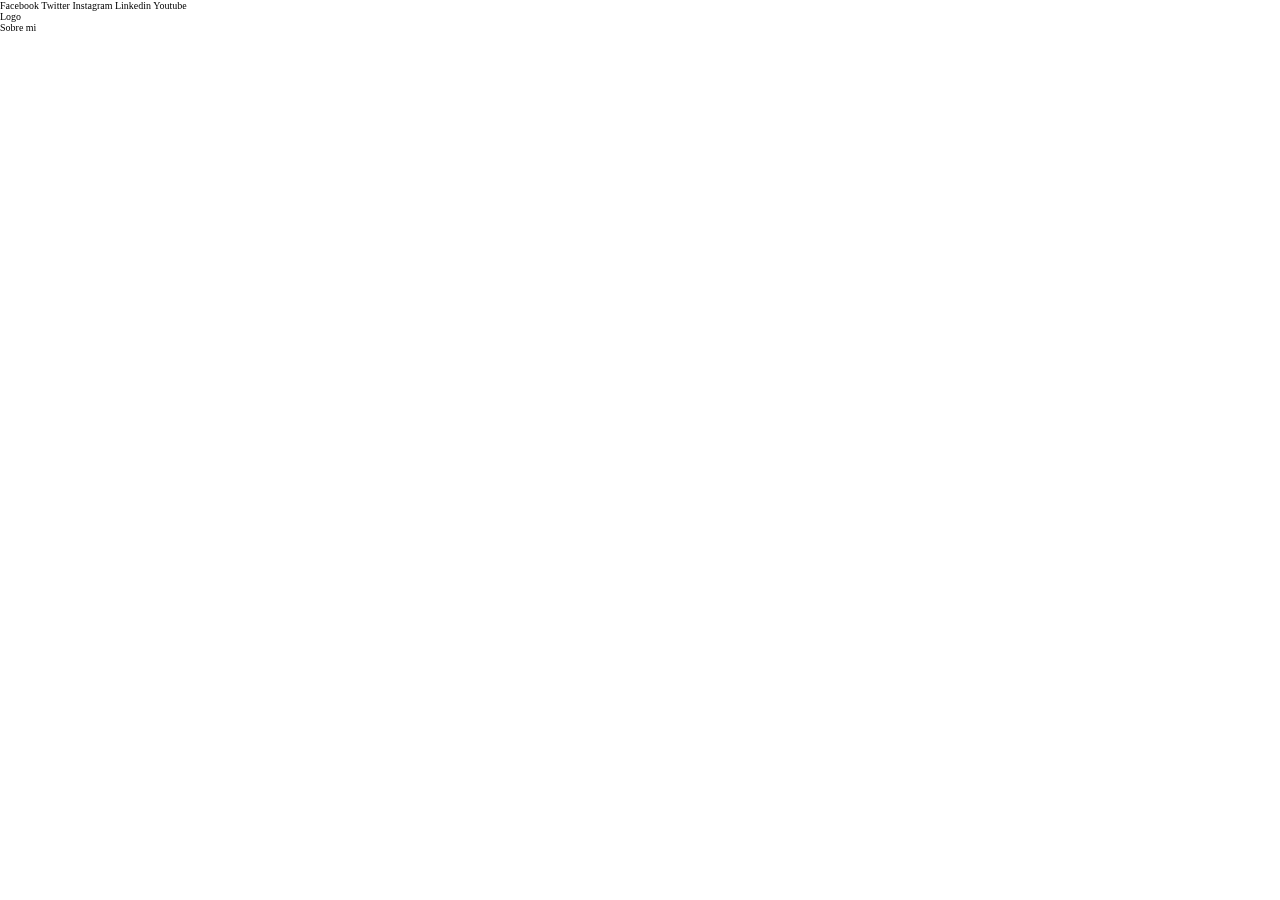
==== index.html @ f7e50d89 "Fist comit" ====
<!DOCTYPE html>
<html lang="en">
  <head>
    <meta charset="UTF-8" />
    <meta name="viewport" content="width=device-width, initial-scale=1.0" />
    <title>MiBlog</title>
    <link rel="stylesheet" href="./css/style.css" />
  </head>
  <body class="body">
    <header>
      <section>
        <div>
          <a href="/">Facebook</a>
          <a href="/">Twitter</a>
          <a href="/">Instagram</a>
          <a href="/">Linkedin</a>
          <a href="/">Youtube</a>
        </div>
      </section>
      <nav>
        <section>
          <a href="">Logo</a>
        </section>
        <section>
          <a href="./perfil.html">Sobre mi</a>
        </section>
      </nav>
    </header>
  </body>
</html>
---- css/style.css ----
/*-------ESTILOS GENERALES --------*/

*,
*::after,
*::before {
  margin: 0;
  padding: 0;
  box-sizing: border-box;
}

html {
  font-size: 62.5%;
}

.body {
  position: fixed;
  top: 0;
  bottom: 0;
  left: 0;
  right: 0;
}

a {
  text-decoration: none;
  display: inline;
  color: black;
}
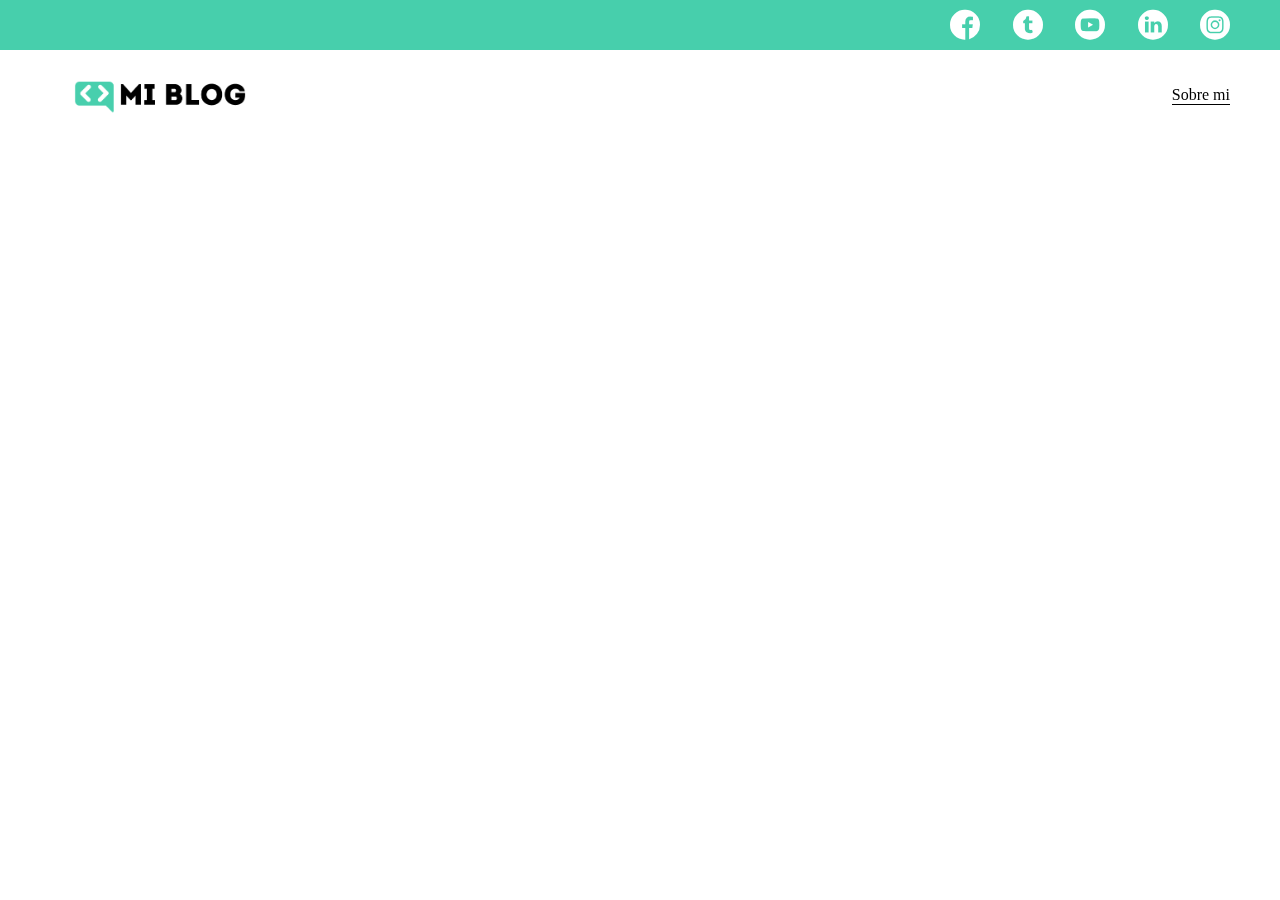
==== commit e45035b6: "Finalizando seccion nav" ====
--- a/index.html
+++ b/index.html
@@ -5,23 +5,26 @@
     <meta name="viewport" content="width=device-width, initial-scale=1.0" />
     <title>MiBlog</title>
     <link rel="stylesheet" href="./css/style.css" />
+    <link rel="stylesheet" href="./css/font/flaticon.css" />
   </head>
   <body class="body">
-    <header>
-      <section>
-        <div>
-          <a href="/">Facebook</a>
-          <a href="/">Twitter</a>
-          <a href="/">Instagram</a>
-          <a href="/">Linkedin</a>
-          <a href="/">Youtube</a>
+    <header class="header__conteiner">
+      <section class="header__conteiner-iconos">
+        <div class="conteiner__iconos">
+          <a href="/"><span class="fimanager flaticon-001-facebook"></span></a>
+          <a href="/"><span class="fimanager flaticon-002-twitter"></span></a>
+          <a href="/"><span class="fimanager flaticon-008-youtube"></span></a>
+          <a href="/"><span class="fimanager flaticon-010-linkedin"></span></a>
+          <a href="/"><span class="fimanager flaticon-011-instagram"></span></a>
         </div>
       </section>
       <nav>
-        <section>
-          <a href="">Logo</a>
+        <section class="conteiner__nav-logo">
+          <a href=""
+            ><img src="./assets/img/Logo-negro.png" alt="Logo de mi blog"
+          /></a>
         </section>
-        <section>
+        <section class="conteiner__nav-link">
           <a href="./perfil.html">Sobre mi</a>
         </section>
       </nav>
--- a/css/style.css
+++ b/css/style.css
@@ -6,6 +6,16 @@
   margin: 0;
   padding: 0;
   box-sizing: border-box;
+}
+
+:root {
+  --colorUno: #47cfac;
+  --colorDos: black;
+  --colorTres: #fff;
+
+  --sm: 1rem;
+  --md: 1.6rem;
+  --lg: 2.2rem;
 }
 
 html {
@@ -18,10 +28,71 @@
   bottom: 0;
   left: 0;
   right: 0;
+  font-size: var(--md);
 }
 
 a {
   text-decoration: none;
   display: inline;
-  color: black;
+  color: var(--colorDos);
 }
+
+/*----------HEADER---------*/
+
+header {
+  width: 100%;
+  height: 14rem;
+  display: grid;
+  grid-template-rows: 2 (1fr);
+}
+
+header .header__conteiner-iconos {
+  width: 100%;
+  height: 5rem;
+  display: grid;
+  background-color: var(--colorUno);
+}
+
+header .header__conteiner-iconos .conteiner__iconos {
+  width: 30rem;
+  height: auto;
+  display: flex;
+  align-items: center;
+  justify-content: space-between;
+  justify-self: end;
+  gap: 1rem;
+  margin-right: 5rem;
+}
+
+header .conteiner__iconos span {
+  color: var(--colorTres);
+}
+
+/*-------------NAV-------------*/
+
+nav {
+  display: grid;
+  grid-template-columns: 1fr 1fr;
+  height: 9rem;
+}
+
+nav .conteiner__nav-logo {
+  margin-left: 5rem;
+}
+
+nav .conteiner__nav-logo img {
+  width: 22rem;
+  margin-top: 1rem;
+}
+
+nav .conteiner__nav-link {
+  display: flex;
+  align-items: center;
+  justify-content: flex-end;
+  margin-right: 5rem;
+}
+
+nav .conteiner__nav-link a {
+  color: var(--colorDos);
+  border-bottom: 0.1rem solid var(--colorDos);
+}
--- a/css/font/flaticon.css
+++ b/css/font/flaticon.css
@@ -0,0 +1,46 @@
+	/*
+  	Flaticon icon font: Flaticon
+  	Creation date: 20/12/2018 09:27
+  	*/
+
+@font-face {
+  font-family: "Flaticon";
+  src: url("./Flaticon.eot");
+  src: url("./Flaticon.eot?#iefix") format("embedded-opentype"),
+       url("./Flaticon.woff") format("woff"),
+       url("./Flaticon.ttf") format("truetype"),
+       url("./Flaticon.svg#Flaticon") format("svg");
+  font-weight: normal;
+  font-style: normal;
+}
+
+@media screen and (-webkit-min-device-pixel-ratio:0) {
+  @font-face {
+    font-family: "Flaticon";
+    src: url("./Flaticon.svg#Flaticon") format("svg");
+  }
+}
+
+[class^="flaticon-"]:before, [class*=" flaticon-"]:before,
+[class^="flaticon-"]:after, [class*=" flaticon-"]:after {   
+  font-family: Flaticon;
+        font-size: 30px;
+font-style: normal;
+margin-left: 20px;
+}
+
+.flaticon-001-facebook:before { content: "\f100"; }
+.flaticon-002-twitter:before { content: "\f101"; }
+.flaticon-003-whatsapp:before { content: "\f102"; }
+.flaticon-004-groupme:before { content: "\f103"; }
+.flaticon-005-kik:before { content: "\f104"; }
+.flaticon-006-skype:before { content: "\f105"; }
+.flaticon-007-periscope:before { content: "\f106"; }
+.flaticon-008-youtube:before { content: "\f107"; }
+.flaticon-009-itunes:before { content: "\f108"; }
+.flaticon-010-linkedin:before { content: "\f109"; }
+.flaticon-011-instagram:before { content: "\f10a"; }
+.flaticon-012-messenger:before { content: "\f10b"; }
+.flaticon-013-twitter-1:before { content: "\f10c"; }
+.flaticon-014-snapchat:before { content: "\f10d"; }
+.flaticon-015-reddit:before { content: "\f10e"; }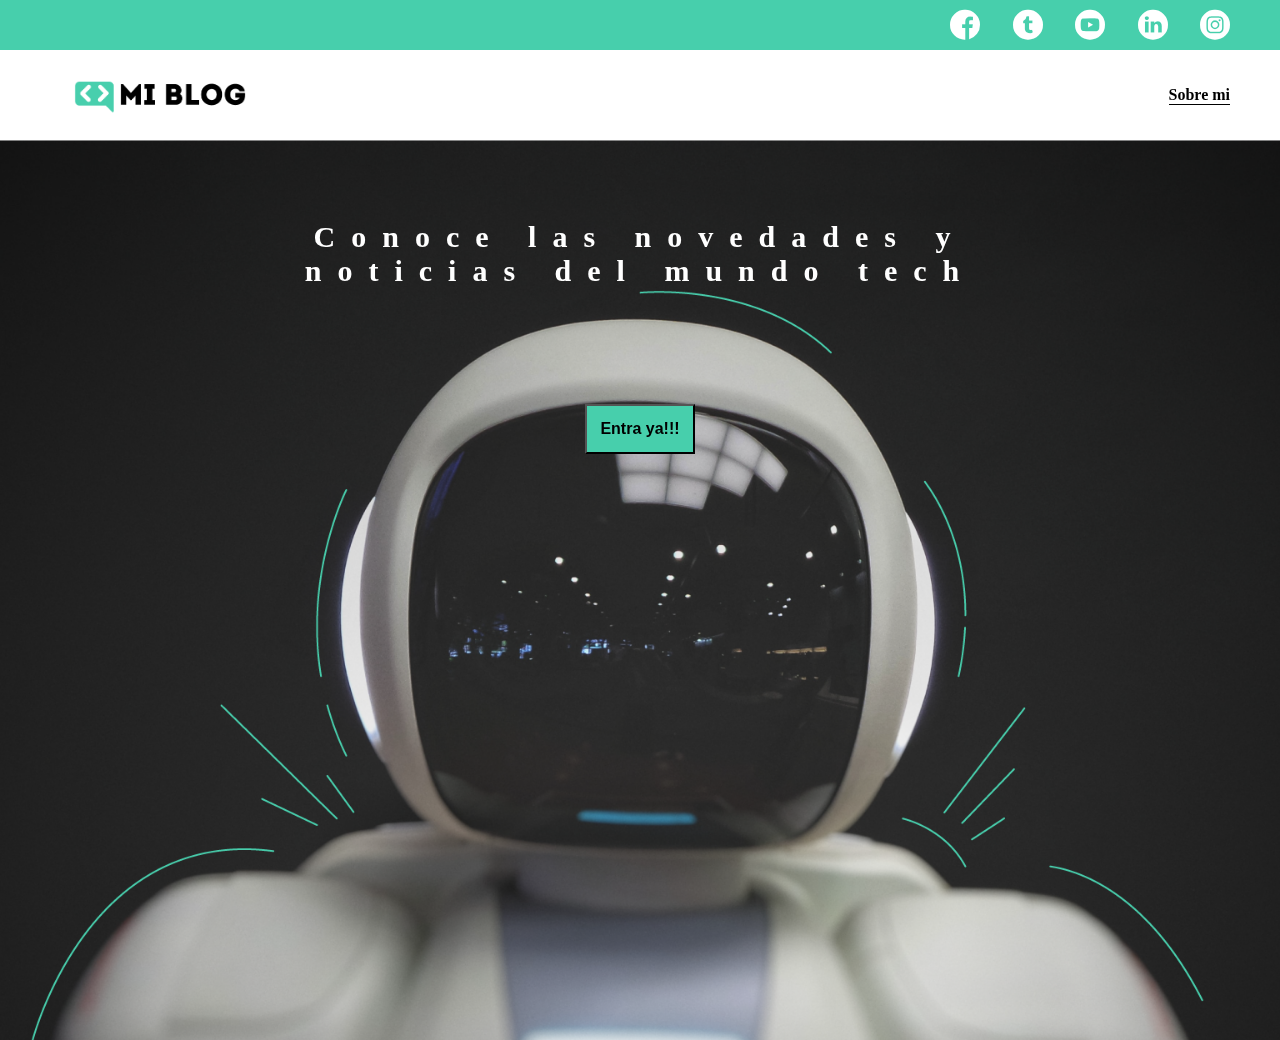
==== commit 60e39c3a: "Finalizando section Home" ====
--- a/index.html
+++ b/index.html
@@ -4,6 +4,12 @@
     <meta charset="UTF-8" />
     <meta name="viewport" content="width=device-width, initial-scale=1.0" />
     <title>MiBlog</title>
+    <link rel="preconnect" href="https://fonts.googleapis.com" />
+    <link rel="preconnect" href="https://fonts.gstatic.com" crossorigin />
+    <link
+      href="https://fonts.googleapis.com/css2?family=Barlow+Semi+Condensed:ital,wght@0,100;0,200;0,300;0,400;0,500;0,600;0,700;0,800;0,900;1,100;1,200;1,300;1,400;1,500;1,600;1,700;1,800;1,900&family=Manrope:wght@200..800&family=Open+Sans:ital,wght@0,300..800;1,300..800&family=Outfit:wght@100..900&family=Poppins:ital,wght@0,100;0,200;0,300;0,400;0,500;0,600;0,700;0,800;0,900;1,100;1,200;1,300;1,400;1,500;1,600;1,700;1,800;1,900&family=Roboto+Mono:ital,wght@0,100..700;1,100..700&family=Roboto:ital,wght@0,100;0,300;0,400;0,500;0,700;0,900;1,100;1,300;1,400;1,500;1,700;1,900&family=Slabo+27px&display=swap"
+      rel="stylesheet"
+    />
     <link rel="stylesheet" href="./css/style.css" />
     <link rel="stylesheet" href="./css/font/flaticon.css" />
   </head>
@@ -29,5 +35,15 @@
         </section>
       </nav>
     </header>
+    <main class="home__main">
+      <section>
+        <p class="home__main-text">
+          Conoce las novedades y noticias del mundo tech
+        </p>
+        <button class="home__main-button">
+          <a href="#">Entra ya!!!</a>
+        </button>
+      </section>
+    </main>
   </body>
 </html>
--- a/css/style.css
+++ b/css/style.css
@@ -9,13 +9,15 @@
 }
 
 :root {
+
+  --fonts: font-family: "Barlow Semi Condensed", serif;
   --colorUno: #47cfac;
   --colorDos: black;
   --colorTres: #fff;
 
   --sm: 1rem;
   --md: 1.6rem;
-  --lg: 2.2rem;
+  --lg: 3rem;
 }
 
 html {
@@ -28,7 +30,7 @@
   bottom: 0;
   left: 0;
   right: 0;
-  font-size: var(--md);
+  font-family: var(--fonts);
 }
 
 a {
@@ -90,9 +92,53 @@
   align-items: center;
   justify-content: flex-end;
   margin-right: 5rem;
+  font-size: var(--md);
+  font-weight: bold;
 }
 
 nav .conteiner__nav-link a {
   color: var(--colorDos);
   border-bottom: 0.1rem solid var(--colorDos);
 }
+
+/*----------HOME MAIN----*/
+
+.home__main {
+  display: grid;
+  grid-template-columns: 1fr 4fr 1fr;
+  height: 100%;
+  background-image: url("../assets/img/Cover.png");
+  background-position: center;
+  background-repeat: no-repeat;
+  background-size: cover;
+}
+
+.home__main section {
+  display: grid;
+  grid-column: 2;
+  justify-items: center;
+  height: 35rem;
+  margin-top: 8rem;
+}
+
+.home__main-text {
+  font-size: var(--lg);
+  font-weight: 700;
+  letter-spacing: 1.6rem;
+  color: var(--colorTres);
+  text-align: center;
+}
+
+
+.home__main-button {
+  width: 11rem;
+  height: 5rem;
+  background-color: var(--colorUno);
+  display: grid;
+  align-items: center;
+}
+
+.home__main-button a {
+  font-size: var(--md);
+  font-weight: 700;
+}